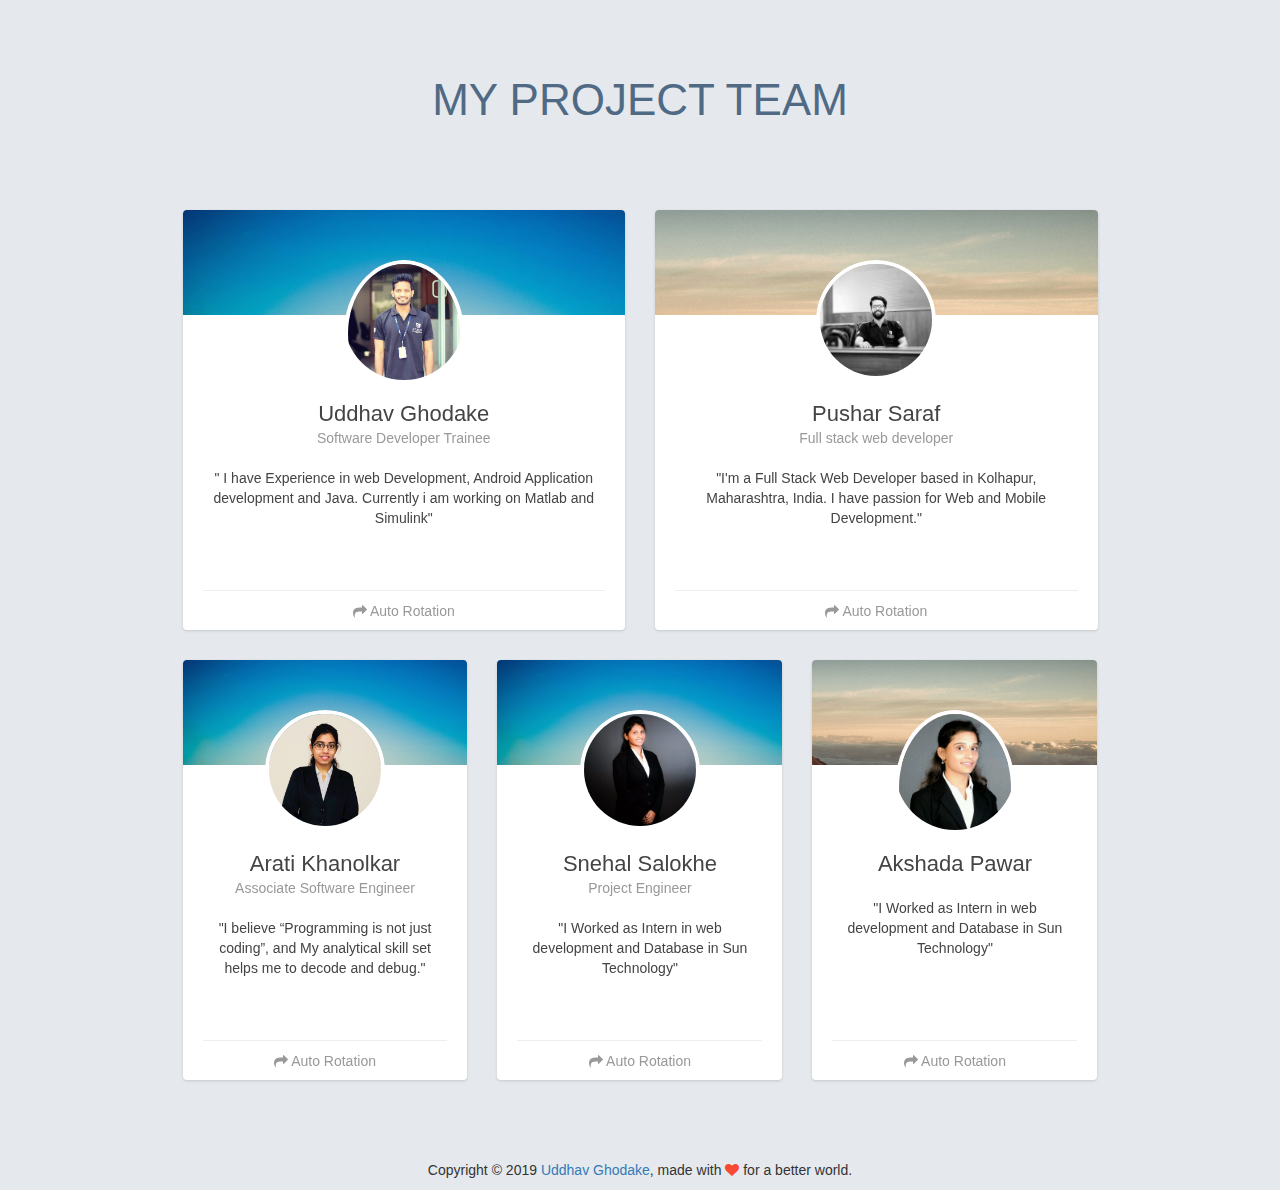
==== Team_Profile_Card_MegaProject/index.html @ 2750acec "Update index.html" ====
<!DOCTYPE html>
<html>
<head>
    <link href='css/bootstrap.css' rel='stylesheet' />
    <link href='css/rotating-card.css' rel='stylesheet' />

    <meta content='width=device-width, initial-scale=1.0, maximum-scale=1.0, user-scalable=0' name='viewport' />

    <link href="https://maxcdn.bootstrapcdn.com/font-awesome/4.7.0/css/font-awesome.min.css" rel="stylesheet">
    <link href="https://fonts.googleapis.com/css2?family=Montserrat&display=swap" rel="stylesheet">
    <script src="https://google-code-prettify.googlecode.com/svn/loader/run_prettify.js"></script>
</head>
<body>
<div class="container">
    <div class="row">
        <h2 class="title">
            MY PROJECT TEAM
        </h2>
        <div class="col-sm-10 col-sm-offset-1">
         <div class="col-md-6 col-sm-6">
             <div class="card-container">
                <div class="card">
                    <div class="front">
                        <div class="cover">
                            <img src="images/rotating_card_thumb2.png"/>
                        </div>
                        <div class="user">
                            <img class="img-circle" src="images/uddhav.jpg"/>
                        </div>
                        <div class="content">
                            <div class="main">
                                <h3 class="name">Uddhav Ghodake</h3>
                                <p class="profession">Software Developer Trainee</p>
                                <p class="text-center">"  I have Experience in web Development, Android Application development and Java. Currently i am working on Matlab and Simulink"</p>
                            </div>
                            <div class="footer">
                                <i class="fa fa-mail-forward"></i> Auto Rotation
                            </div> 
                        </div>
                    </div> <!-- end front panel -->
                    <div class="back">
                        <div class="header">
                            <h5 class="motto">"Identify Yourself"</h5>
                        </div>
                        <div class="content">
                            <div class="main">
                                <h4 class="text-center">Job Description</h4>
                                <p class="text-center">HTML5, CSS3, C, C++, Java, R, Python, PHP, JavaScript, JQuery, WAMP, MySQL, Matlab, Simulink, Shell Script and many others...</p>

                            </div>
                        </div>
                        <div class="footer">
                            <div class="social-links text-center">
                                <a href="https://www.facebook.com/uddhav.ghodake.1" class="facebook"><i class="fa fa-facebook fa-fw"></i></a>
                                <a href="https://www.instagram.com/uddhavghodake/" class="Instagram"><i class="fa fa-instagram fa-fw"></i></a>
                                <a href="https://www.linkedin.com/in/er-uddhav-ghodake-553b90137/" class="Linkedin"><i class="fa fa-linkedin fa-fw"></i></a>
                            </div>
                        </div>
                    </div> <!-- end back panel -->
                </div> <!-- end card -->
            </div> <!-- end card-container -->
        </div> <!-- end col sm 3 -->
<!--         <div class="col-sm-1"></div> -->


<!--         <div class="col-sm-1"></div> -->
            <!--pushkar saraf-->
            <div class="col-md-6 col-sm-6">
                <div class="card-container">
                    <div class="card">
                        <div class="front">
                            <div class="cover">
                                <img src="images/rotating_card_thumb3.png"/>
                            </div>
                            <div class="user">
                                <img class="img-circle" src="images/pushkar.jpg"/>
                            </div>
                            <div class="content">
                                <div class="main">
                                    <h3 class="name">Pushar Saraf</h3>
                                    <p class="profession">Full stack web developer</p>

                                    <p class="text-center">"I'm a Full Stack Web Developer based in Kolhapur, Maharashtra, India. I have passion for Web and Mobile Development."</p>
                                </div>
                                <div class="footer">
                                        <i class="fa fa-mail-forward"></i> Auto Rotation
                                </div> 
                            </div>
                        </div> <!-- end front panel -->
                        <div class="back">
                            <div class="header">
                                <h5 class="motto">"You are the writer of your own story"</h5>
                            </div>
                            <div class="content">
                                <div class="main">
                                    <h4 class="text-center">Job Description</h4>
                                    <p class="text-center">Web design, HTML5, CSS3, Bootstrap4, Adobe Photoshop, c, C++, Java, Python, PHP, NodeJs, MySQL and many others...</p>

                                </div>
                            </div>
                                <div class="footer">
                                    <div class="social-links text-center">
                                        <a href="https://www.facebook.com/pushkar.saraf.3" class="facebook"><i class="fa fa-facebook fa-fw"></i></a>
                                        <a href="https://www.instagram.com/pushkars919/" class="Instagram"><i class="fa fa-instagram fa-fw"></i></a>
                                        <a href="https://www.linkedin.com/in/pushkar-saraf-72488a157/" class="Linkedin"><i class="fa fa-linkedin fa-fw"></i></a>
                                    </div>
                                </div>
                            </div>
                        </div> <!-- end back panel -->
                    </div> <!-- end card -->
                </div> <!-- end card-container -->
            </div> <!-- end col-sm-3 -->
        
        </div> <!-- end col-sm-10 -->
    </div> <!-- end row -->

<div class="container">
    <div class="row">
        <div class="col-sm-10 col-sm-offset-1">
            <div class="col-md-4 col-sm-6">
                 <div class="card-container">
                    <div class="card">
                        <div class="front">
                            <div class="cover">
                                <img src="images/rotating_card_thumb2.png"/>
                            </div>
                            <div class="user">
                                <img class="img-circle" src="images/arati.jfif"/>
                            </div>
                            <div class="content">
                                <div class="main">
                                    <h3 class="name">Arati Khanolkar</h3>
                                    <p class="profession">Associate Software Engineer</p>
                                    <p class="text-center">"I believe “Programming is not just coding”, and My analytical skill set helps me to decode and debug."</p>
                                </div>
                                <div class="footer">
                                        <i class="fa fa-mail-forward"></i> Auto Rotation
                                </div> 
                            </div>
                        </div> <!-- end front panel -->
                        <div class="back">
                            <div class="header">
                                <h5 class="motto">"To be or not to be, this is my awesome motto!"</h5>
                            </div>
                            <div class="content">
                                <div class="main">
                                    <h4 class="text-center">Job Description</h4>
                                    <p class="text-center">Android development , web development and Hybrid application development C, C++, Java, Python, HTML5, CSS5, and many others...</p>
                                </div>
                            </div>
                            <div class="footer">
                                    <div class="social-links text-center">
                                        <a href="https://www.facebook.com/arati.khanolkar.7" class="facebook"><i class="fa fa-facebook fa-fw"></i></a>
                                        <a href="https://www.instagram.com/arati_501/" class="Instagram"><i class="fa fa-instagram fa-fw"></i></a>
                                        <a href="https://www.linkedin.com/in/arati-khanolkar-520867148/" class="Linkedin"><i class="fa fa-linkedin fa-fw"></i></a>
                                    </div>
                            </div>
                        </div> <!-- end back panel -->
                    </div> <!-- end card -->
                </div> <!-- end card-container -->
            </div>  

         <div class="col-md-4 col-sm-6">
             <div class="card-container">
                <div class="card">
                    <div class="front">
                        <div class="cover">
                            <img src="images/rotating_card_thumb2.png"/>
                        </div>
                        <div class="user">
                            <img class="img-circle" src="images/snehal.jfif"/>
                        </div>
                        <div class="content">
                            <div class="main">
                                <h3 class="name">Snehal Salokhe</h3>
                                <p class="profession">Project Engineer</p>
                                <p class="text-center">"I Worked as Intern in web development and Database in Sun Technology"</p>
                            </div>
                            <div class="footer">
                                <i class="fa fa-mail-forward"></i> Auto Rotation
                            </div>
                        </div>
                    </div> <!-- end front panel -->
                    <div class="back">
                        <div class="header">
                            <h5 class="motto">"Compete yourself rather than challenging others"</h5>
                        </div>
                        <div class="content">
                            <div class="main">
                                <h4 class="text-center">Job Description</h4>
                                <p class="text-center">HTML5, CSS3, Hybrid App Development, Android App Development C, C++, Java, Python, PHP,   and many others...</p>

                            </div>
                        </div>
                        <div class="footer">
                            <div class="social-links text-center">
                                <a href="https://www.facebook.com/profile.php?id=100012806987149" class="facebook"><i class="fa fa-facebook fa-fw"></i></a>
                                <a href="https://www.instagram.com/_sneh8_/" class="Instagram"><i class="fa fa-instagram fa-fw"></i></a>
                                <a href="https://www.linkedin.com/in/snehal-salokhe-759122157/" class="Linkedin"><i class="fa fa-linkedin fa-fw"></i></a>
                            </div>
                        </div>
                    </div> <!-- end back panel -->
                </div> <!-- end card -->
            </div> <!-- end card-container -->
        </div> <!-- end col sm 3 -->
<!--         <div class="col-sm-1"></div> -->
        
<!--         <div class="col-sm-1"></div> -->
        <div class="col-md-4 col-sm-6" align="center">
            <div class="card-container">
                <div class="card">
                    <div class="front">
                        <div class="cover">
                            <img src="images/rotating_card_thumb3.png"/>
                        </div>
                        <div class="user">
                            <img class="img-circle" src="images/Akshada1.jfif"/>
                        </div>
                        <div class="content">
                            <div class="main">
                                <h3 class="name">Akshada Pawar</h3>
                                <p class="profession"></p>

                                <p class="text-center">"I Worked as Intern in web development and Database in Sun Technology"</p>
                            </div>
                            <div class="footer">
                                <i class="fa fa-mail-forward"></i> Auto Rotation
                            </div>
                        </div>
                    </div> <!-- end front panel -->
                    <div class="back">
                        <div class="header">
                            <h5 class="motto">"To be or not to be, this is my awesome motto!"</h5>
                        </div>
                        <div class="content">
                            <div class="main">
                                <h4 class="text-center">Job Description</h4>
                                <p class="text-center">HTML5, CSS3, Hybrid App Development, Android App Development C, C++, Java, Python, PHP, and many others...</p>
                            </div>
                        </div>
                        <div class="footer">
                            <div class="social-links text-center">
                                <a href="https://www.facebook.com/akshada.pawar.528" class="facebook"><i class="fa fa-facebook fa-fw"></i></a>
                                <a href="https://www.instagram.com/akshu_p26/" class="Instagram"><i class="fa fa-instagram fa-fw"></i></a>
                                <a href="https://www.linkedin.com/in/akshada-pawar-3a0123157/" class="Linkedin"><i class="fa fa-linkedin fa-fw"></i></a>
                            </div>
                        </div>
                    </div> <!-- end back panel -->
                </div> <!-- end card -->
            </div> <!-- end card-container -->
        </div> <!-- end col-sm-3 -->
        </div> <!-- end col-sm-10 -->
    </div> <!-- end row -->
</div>
    
    <div class="space-50"></div>
    <p class="text-center">Copyright &copy; 2019 <a href="https://uddhavghodake45.github.io/Personal-SiteResume">Uddhav Ghodake</a>, made with <i class="fa fa-heart ct-heart"></i> for a better world.</p>
   </div>
</div>
<script src="js/bootstrap.js" type="text/javascript"></script>
<script src="js/bootstrap.min.js" type="text/javascript"></script>

<script type="text/javascript">
    $().ready(function(){
        $('[rel="tooltip"]').tooltip();

    });

    function rotateCard(btn){
        var $card = $(btn).closest('.card-container');
        console.log($card);
        if($card.hasClass('hover')){
            $card.removeClass('hover');
        } else {
            $card.addClass('hover');
        }
    }
</script>
</body>
</html>
---- Team_Profile_Card_MegaProject/css/rotating-card.css ----
body {
	margin-top: 60px;
	font-size: 14px;
	font-family: "Helvetica Nueue",Arial,Verdana,sans-serif;
	background-color: #E5E9ED;
}
.btn:hover,
.btn:focus,
.btn:active{
    outline: 0 !important;
}
/* entire container, keeps perspective */
.card-container {
	  -webkit-perspective: 800px;
   -moz-perspective: 800px;
     -o-perspective: 800px;
        perspective: 800px;
        margin-bottom: 30px;
}
/* flip the pane when hovered */
.card-container:not(.manual-flip):hover .card,
.card-container.hover.manual-flip .card{
	-webkit-transform: rotateY( 180deg );
-moz-transform: rotateY( 180deg );
 -o-transform: rotateY( 180deg );
    transform: rotateY( 180deg );
}


.card-container.static:hover .card,
.card-container.static.hover .card {
	-webkit-transform: none;
-moz-transform: none;
 -o-transform: none;
    transform: none;
}
/* flip speed goes here */
.card {
	 -webkit-transition: -webkit-transform .5s;
   -moz-transition: -moz-transform .5s;
     -o-transition: -o-transform .5s;
        transition: transform .5s;
-webkit-transform-style: preserve-3d;
   -moz-transform-style: preserve-3d;
     -o-transform-style: preserve-3d;
        transform-style: preserve-3d;
	position: relative;
}

/* hide back of pane during swap */
.front, .back {
	-webkit-backface-visibility: hidden;
   -moz-backface-visibility: hidden;
     -o-backface-visibility: hidden;
        backface-visibility: hidden;
	position: absolute;
	top: 0;
	left: 0;
	background-color: #FFF;
    box-shadow: 0 1px 3px 0 rgba(0, 0, 0, 0.14);
}

/* front pane, placed above back */
.front {
	z-index: 2;
}

/* back, initially hidden pane */
.back {
		-webkit-transform: rotateY( 180deg );
   -moz-transform: rotateY( 180deg );
     -o-transform: rotateY( 180deg );
        transform: rotateY( 180deg );
        z-index: 3;
}

.back .btn-simple{
    position: absolute;
    left: 0;
    bottom: 4px;
}
/*        Style       */


.card{
    background: none repeat scroll 0 0 #FFFFFF;
    border-radius: 4px;
    color: #444444;
}
.card-container, .front, .back {
	width: 100%;
	height: 420px;
	border-radius: 4px;
}
.card .cover{
    height: 105px;
    overflow: hidden;
    border-radius: 4px 4px 0 0;
}
.card .cover img{
    width: 100%;
}
.card .user{
    border-radius: 50%;
    display: block;
    height: 120px;
    margin: -55px auto 0;
    overflow: hidden;
    width: 120px;
}
.card .user img{
    background: none repeat scroll 0 0 #FFFFFF;
    border: 4px solid #FFFFFF;
    width: 100%;
}

.card .content{
    background-color: rgba(0, 0, 0, 0);
    box-shadow: none;
    padding: 10px 20px 20px;
}
.card .content .main {
    min-height: 160px;
}
.card .back .content .main {
    height: 215px;
}
.card .name {
    font-size: 22px;
    line-height: 28px;
    margin: 10px 0 0;
    text-align: center;
    text-transform: capitalize;
}
.card h5{
    margin: 5px 0;
    font-weight: 400;
    line-height: 20px;
}
.card .profession{
    color: #999999;
    text-align: center;
    margin-bottom: 20px;
}
.card .footer {
    border-top: 1px solid #EEEEEE;
    color: #999999;
    margin: 30px 0 0;
    padding: 10px 0 0;
    text-align: center;
}
.card .footer .social-links{
    font-size: 18px;
}
.card .footer .social-links a{
    margin: 0 7px;
}
.card .footer .btn-simple{
    margin-top: -6px;
}
.card .header {
    padding: 15px 20px;
    height: 90px;
}
.card .motto{
    border-bottom: 1px solid #EEEEEE;
    color: #999999;
    font-size: 14px;
    font-weight: 400;
    padding-bottom: 10px;
    text-align: center;
}

.card .stats-container{
	width: 100%;
	margin-top: 50px;
}
.card .stats{
	display: block;
	float: left;
	width: 33.333333%;
	text-align: center;
}

.card .stats:first-child{
	border-right: 1px solid #EEEEEE;
}
.card .stats:last-child{
	border-left: 1px solid #EEEEEE;
}
.card .stats h4{
	font-weight: 300;
	margin-bottom: 5px;
}
.card .stats p{
	color: #777777;
}
/*      Just for presentation        */

.title{
    color: #506A85;
    text-align: center;
    font-weight: 300;
    font-size: 44px;
    margin-bottom: 90px;
    line-height: 90%;
}
.title small{
    font-size: 17px;
    color: #999;
    text-transform: uppercase;
    margin: 0;
}
.space-30{
	height: 30px;
	display: block;
}
.space-50{
    height: 50px;
    display: block;
}
.space-200{
    height: 200px;
    display: block;
}
.white-board{
    background-color: #FFFFFF;
    min-height: 200px;
    padding: 60px 60px 20px;
}
.ct-heart{
    color: #F74933;
}

 pre.prettyprint{
    background-color: #ffffff;
    border: 1px solid #999;
    margin-top: 20px;
    padding: 20px;
    text-align: left;
}
.atv, .str{
    color: #05AE0E;
}
.tag, .pln, .kwd{
     color: #3472F7;
}
.atn{
  color: #2C93FF;
}
.pln{
   color: #333;
}
.com{
    color: #999;
}

.btn-simple{
    opacity: .8;
    color: #666666;
    background-color: transparent;
}

.btn-simple:hover,
.btn-simple:focus{
    background-color: transparent;
    box-shadow: none;
    opacity: 1;
}
.btn-simple i{
    font-size: 16px;
}

.navbar-brand-logo{
    padding: 0;
}
.navbar-brand-logo .logo{
    border: 1px solid #333333;
    border-radius: 50%;
    float: left;
    overflow: hidden;
    width: 60px;
}
.navbar .navbar-brand-logo .brand{
    color: #FFFFFF;
    float: left;
    font-size: 18px;
    font-weight: 400;
    line-height: 20px;
    margin-left: 10px;
    margin-top: 10px;
    width: 60px;
}
.navbar-default .navbar-brand-logo .brand{
    color: #555;
}


/*       Fix bug for IE      */

@media screen and (-ms-high-contrast: active), (-ms-high-contrast: none) {
    .front, .back{
        -ms-backface-visibility: visible;
        backface-visibility: visible;
    }

    .back {
        visibility: hidden;
        -ms-transition: all 0.2s cubic-bezier(.92,.01,.83,.67);
    }
    .front{
        z-index: 4;
    }
    .card-container:not(.manual-flip):hover .back,
    .card-container.manual-flip.hover .back{
        z-index: 5;
        visibility: visible;
    }
}
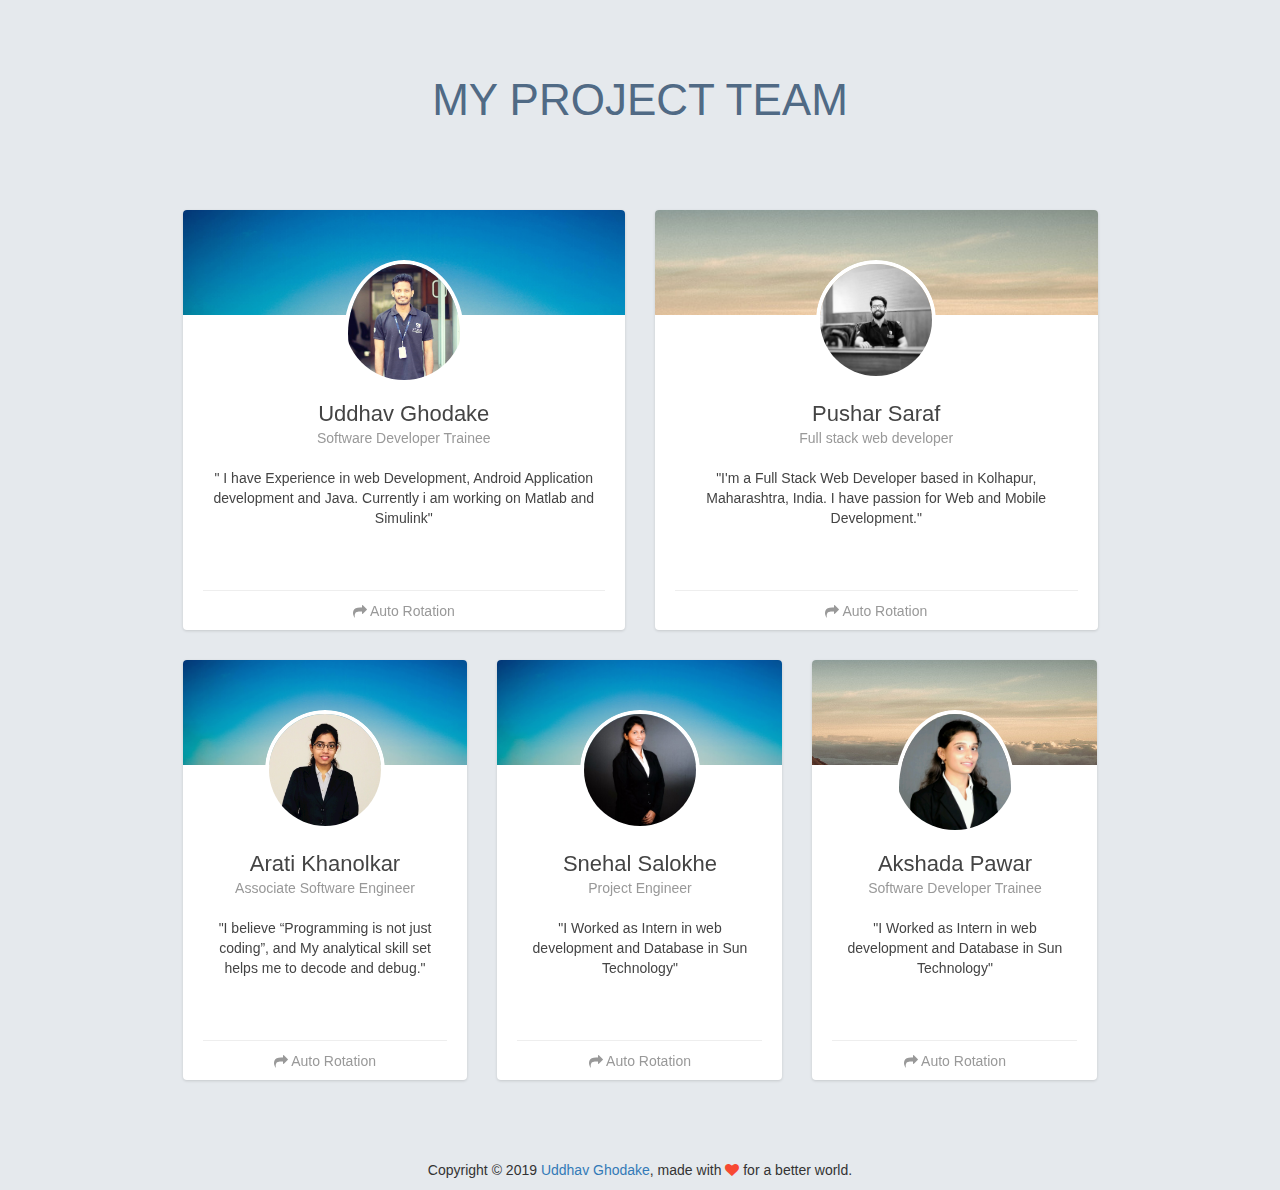
==== commit 354d88aa: "Update index.html" ====
--- a/Team_Profile_Card_MegaProject/index.html
+++ b/Team_Profile_Card_MegaProject/index.html
@@ -219,7 +219,7 @@
                         <div class="content">
                             <div class="main">
                                 <h3 class="name">Akshada Pawar</h3>
-                                <p class="profession"></p>
+                                <p class="profession">Software Developer Trainee</p>
 
                                 <p class="text-center">"I Worked as Intern in web development and Database in Sun Technology"</p>
                             </div>
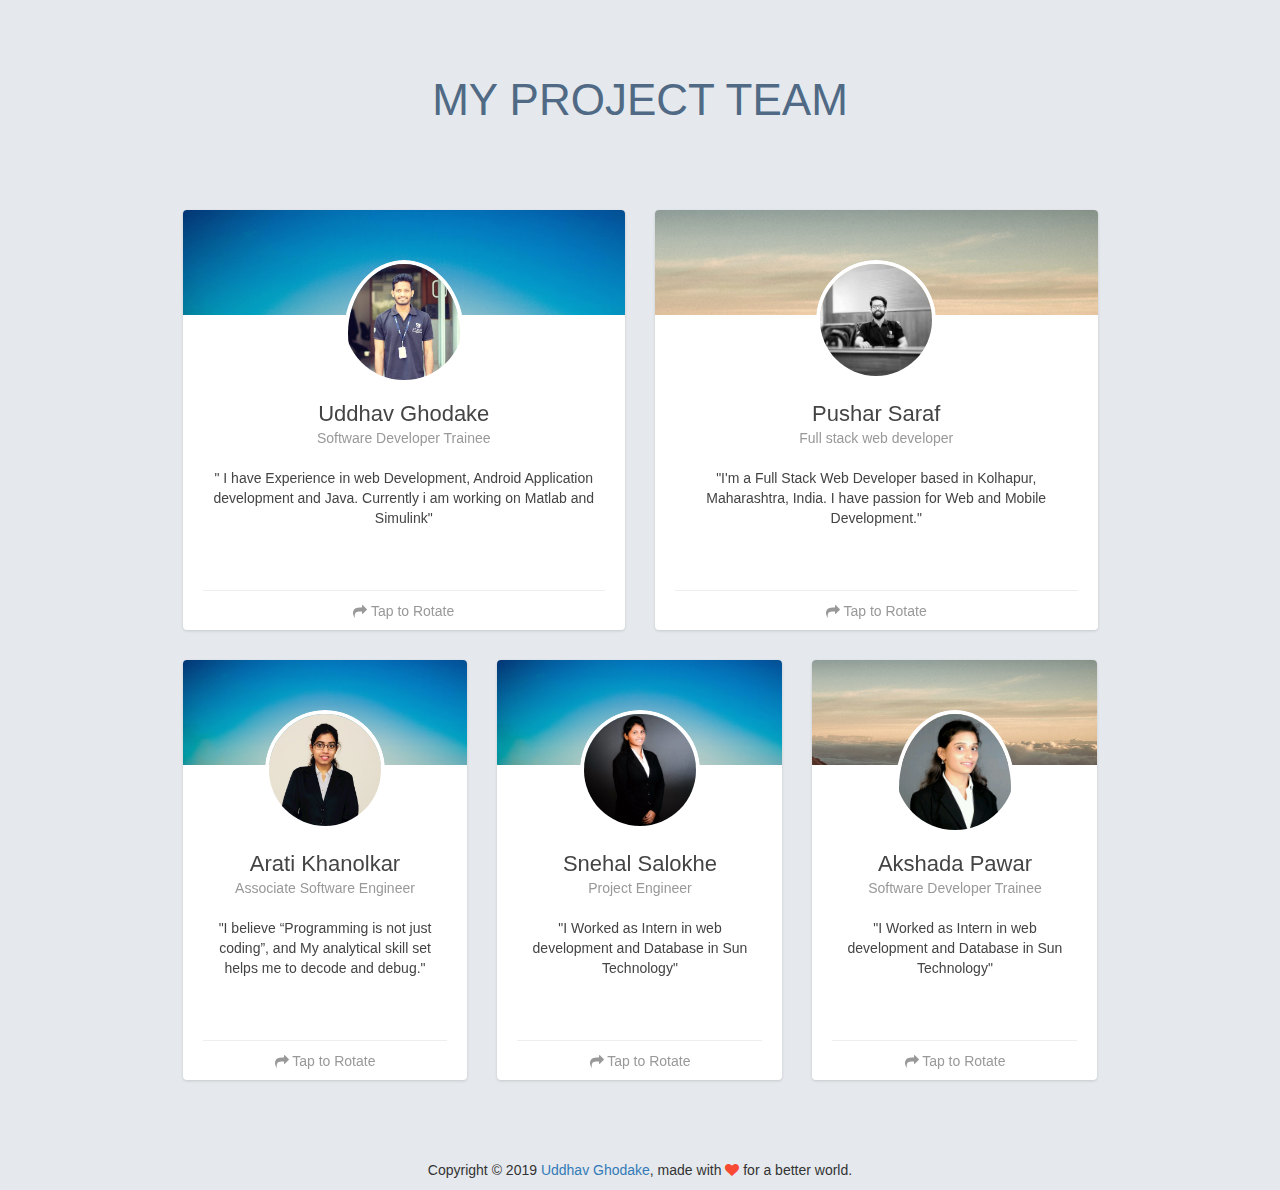
==== commit e9f7dc39: "Update index.html" ====
--- a/Team_Profile_Card_MegaProject/index.html
+++ b/Team_Profile_Card_MegaProject/index.html
@@ -34,13 +34,13 @@
                                 <p class="text-center">"  I have Experience in web Development, Android Application development and Java. Currently i am working on Matlab and Simulink"</p>
                             </div>
                             <div class="footer">
-                                <i class="fa fa-mail-forward"></i> Auto Rotation
+                                <i class="fa fa-mail-forward"></i> Tap to Rotate
                             </div> 
                         </div>
                     </div> <!-- end front panel -->
                     <div class="back">
                         <div class="header">
-                            <h5 class="motto">"Identify Yourself"</h5>
+                            <h5 class="motto">"Believe in yourself"</h5>
                         </div>
                         <div class="content">
                             <div class="main">
@@ -83,7 +83,7 @@
                                     <p class="text-center">"I'm a Full Stack Web Developer based in Kolhapur, Maharashtra, India. I have passion for Web and Mobile Development."</p>
                                 </div>
                                 <div class="footer">
-                                        <i class="fa fa-mail-forward"></i> Auto Rotation
+                                        <i class="fa fa-mail-forward"></i> Tap to Rotate
                                 </div> 
                             </div>
                         </div> <!-- end front panel -->
@@ -95,7 +95,7 @@
                                 <div class="main">
                                     <h4 class="text-center">Job Description</h4>
                                     <p class="text-center">Web design, HTML5, CSS3, Bootstrap4, Adobe Photoshop, c, C++, Java, Python, PHP, NodeJs, MySQL and many others...</p>
-
+                                    <p><b>For More Info Visit :-</b> <a href="https://personal-site-v2.000webhostapp.com/" target="_blank">click here</a></p>
                                 </div>
                             </div>
                                 <div class="footer">
@@ -134,13 +134,13 @@
                                     <p class="text-center">"I believe “Programming is not just coding”, and My analytical skill set helps me to decode and debug."</p>
                                 </div>
                                 <div class="footer">
-                                        <i class="fa fa-mail-forward"></i> Auto Rotation
+                                        <i class="fa fa-mail-forward"></i> Tap to Rotate
                                 </div> 
                             </div>
                         </div> <!-- end front panel -->
                         <div class="back">
                             <div class="header">
-                                <h5 class="motto">"To be or not to be, this is my awesome motto!"</h5>
+                                <h5 class="motto">"Be who you were meant to be"</h5>
                             </div>
                             <div class="content">
                                 <div class="main">
@@ -177,7 +177,7 @@
                                 <p class="text-center">"I Worked as Intern in web development and Database in Sun Technology"</p>
                             </div>
                             <div class="footer">
-                                <i class="fa fa-mail-forward"></i> Auto Rotation
+                                <i class="fa fa-mail-forward"></i> Tap to Rotate
                             </div>
                         </div>
                     </div> <!-- end front panel -->
@@ -224,13 +224,13 @@
                                 <p class="text-center">"I Worked as Intern in web development and Database in Sun Technology"</p>
                             </div>
                             <div class="footer">
-                                <i class="fa fa-mail-forward"></i> Auto Rotation
+                                <i class="fa fa-mail-forward"></i> Tap to Rotate
                             </div>
                         </div>
                     </div> <!-- end front panel -->
                     <div class="back">
                         <div class="header">
-                            <h5 class="motto">"To be or not to be, this is my awesome motto!"</h5>
+                            <h5 class="motto">"Never Give Up"</h5>
                         </div>
                         <div class="content">
                             <div class="main">
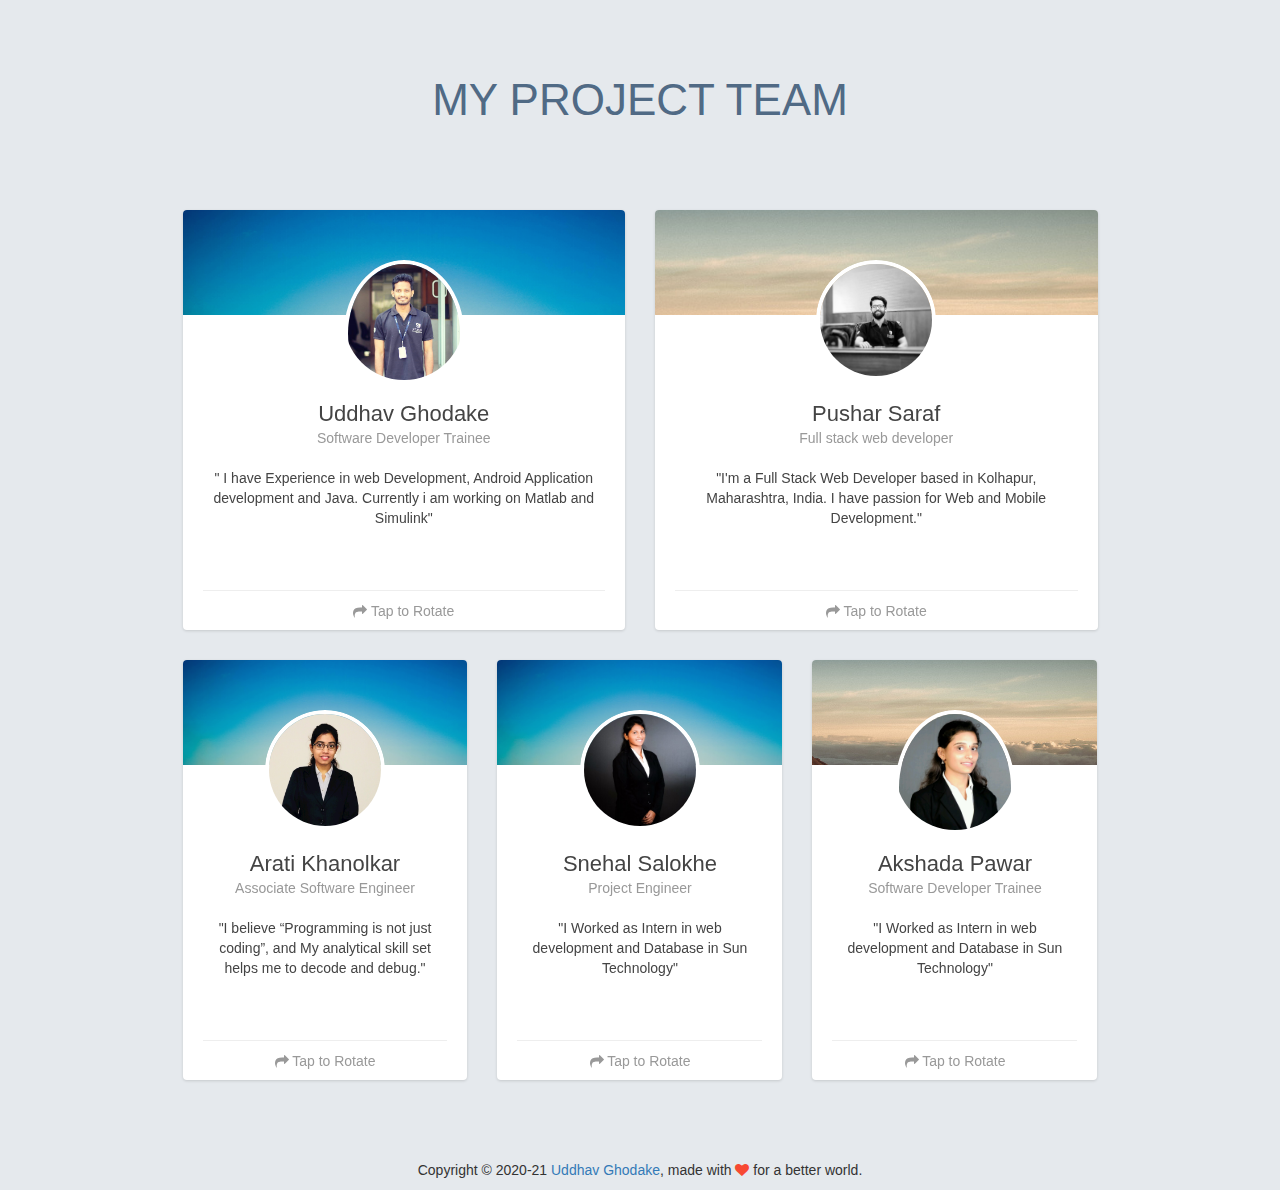
==== commit bc279b5a: "Update index.html" ====
--- a/Team_Profile_Card_MegaProject/index.html
+++ b/Team_Profile_Card_MegaProject/index.html
@@ -3,7 +3,8 @@
 <head>
     <link href='css/bootstrap.css' rel='stylesheet' />
     <link href='css/rotating-card.css' rel='stylesheet' />
-
+    <link rel="shortcut icon" type="image/x-icon" href="images/coder.jpg" />
+    <title>Uddhav Ghodake</title>
     <meta content='width=device-width, initial-scale=1.0, maximum-scale=1.0, user-scalable=0' name='viewport' />
 
     <link href="https://maxcdn.bootstrapcdn.com/font-awesome/4.7.0/css/font-awesome.min.css" rel="stylesheet">
@@ -254,7 +255,7 @@
 </div>
     
     <div class="space-50"></div>
-    <p class="text-center">Copyright &copy; 2019 <a href="https://uddhavghodake45.github.io/Personal-SiteResume">Uddhav Ghodake</a>, made with <i class="fa fa-heart ct-heart"></i> for a better world.</p>
+    <p class="text-center">Copyright &copy; 2020-21 <a href="https://uddhavghodake45.github.io/Personal-SiteResume">Uddhav Ghodake</a>, made with <i class="fa fa-heart ct-heart"></i> for a better world.</p>
    </div>
 </div>
 <script src="js/bootstrap.js" type="text/javascript"></script>
